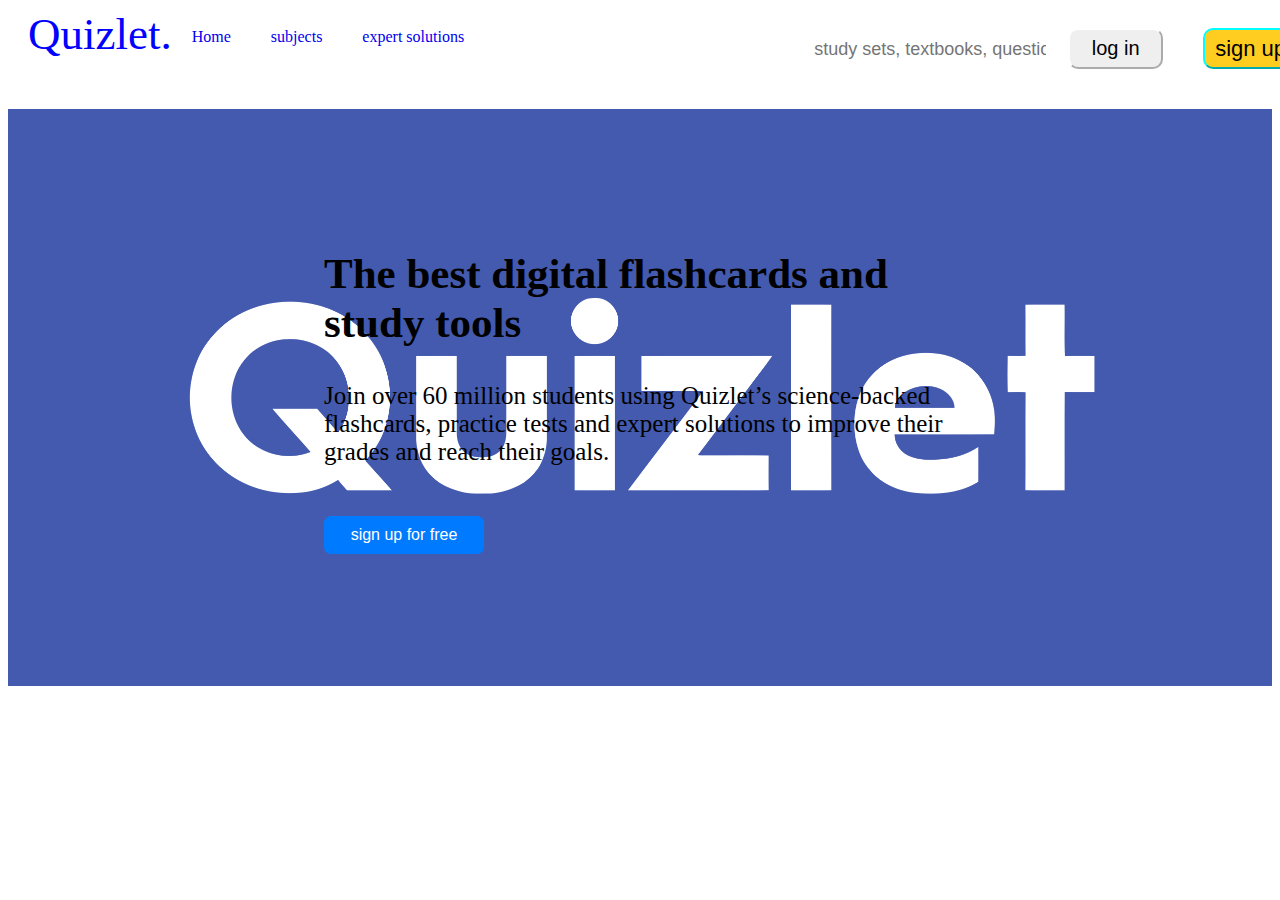
==== index.html @ 700535e7 "htf" ====
<!DOCTYPE html>
<html lang="en">
<head>
  <meta charset="UTF-8">
  <meta name="viewport" content="width=device-width, initial-scale=1.0">
  <title>Quizlet</title>
  <link rel="stylesheet" href="style.css">
</head>
<body>
  <div class="container">
      <label class="logo">Quizlet.</label>
        <li> <a href="#">Home</a></li>
        <li> <a href="#">subjects</a></li>
        <li> <a class="a11" href="#">expert solutions</a></li>
      <form>
        <input type="text" placeholder="study sets, textbooks, questions">
      </form>
    <div class="butoni">
      <a class="a1" href="login.html"><button class="log-in">log in</button></a>
      <a href=""><button class="sign-up">sign up</button></a>
    </div>
  </div>
    <div class="image-container">
      <img class="img1" src="quizlet.png" alt="quizlet">
      <div class="content">
        <h1>The best digital
        flashcards and
        study tools</h1>
        <p>Join over 60 million students using Quizlet’s science-backed flashcards, practice tests and expert solutions to improve their grades and reach their goals.</p>
          <button class="boom">sign up for free</button>
      </div>
    </div>
  
</body>
</html>
---- style.css ----
.img1 {
  height: 700px;
  width: 100%;
  padding-top: 20px;
}
.image-container {
  position: relative;
  display: inline-block;
}

.image-container img {
  width: 100%;
  height: auto;
  display: block;
}

.content {
  position: absolute;
  top: 50%;
  left: 50%;
  transform: translate(-50%, -50%);
  color:  black;
  display: flex;
  flex-direction: column;

}

.content h1 {
  font-size: 43px;
  margin-bottom: 10px;
}

.content p {
  font-size: 25px;
  margin-bottom: 20px;
}

.content button {
  background-color: #007bff;
  color: white;
  padding: 10px 20px;
  border: none;
  border-radius: 7px;
  cursor: pointer;
  font-size: 16px;
  width: 160px; 
  margin-top: 30px;
}
.sign-up {
  height: 41px;
  width: 95px;
  font-size: 22px;
  background-color: #ffcd1f;
  border-radius: 10px;
  border-color: aqua;
 
}
.log-in {
  height: 41px;
  width: 95px;
  border-color: #fff;
  border-radius: 10px;
  box-shadow: none;
  font-size: 20px;
}
.log-in:hover {
  cursor: pointer;
  background-color: white;
}
.sign-up:hover {
  cursor: pointer;
  background-color: rgb(220, 235, 157);
}
.butoni {
  
  display: flex;
  float: right;
}
.boom:hover {
background-color: blue;
}
.container {
  display: flex;
  
  
}
form {
  width: 1050px;
  height: 35px;
  display: flex;
  margin-left: 300px;
  padding-top: 24px;
}
form input{
  flex: 1;
  border: none;
  outline: nones;
  border-radius: 30px;
  font-size: 18px;
  padding-left: 30px;
}
nav {
  text-decoration: none;
  list-style: none;
  box-sizing: border-box;
}
.logo{
  color: blue;
  font-size: 45px;
  padding-left: 20px;
}
a {
  text-decoration: none;
  padding: 20px;
}
li {
  list-style: none;
}
a {
  display: flex;
}
.a11 {
  white-space: nowrap;
  overflow: hidden;
  text-overflow: ellipsis;
}
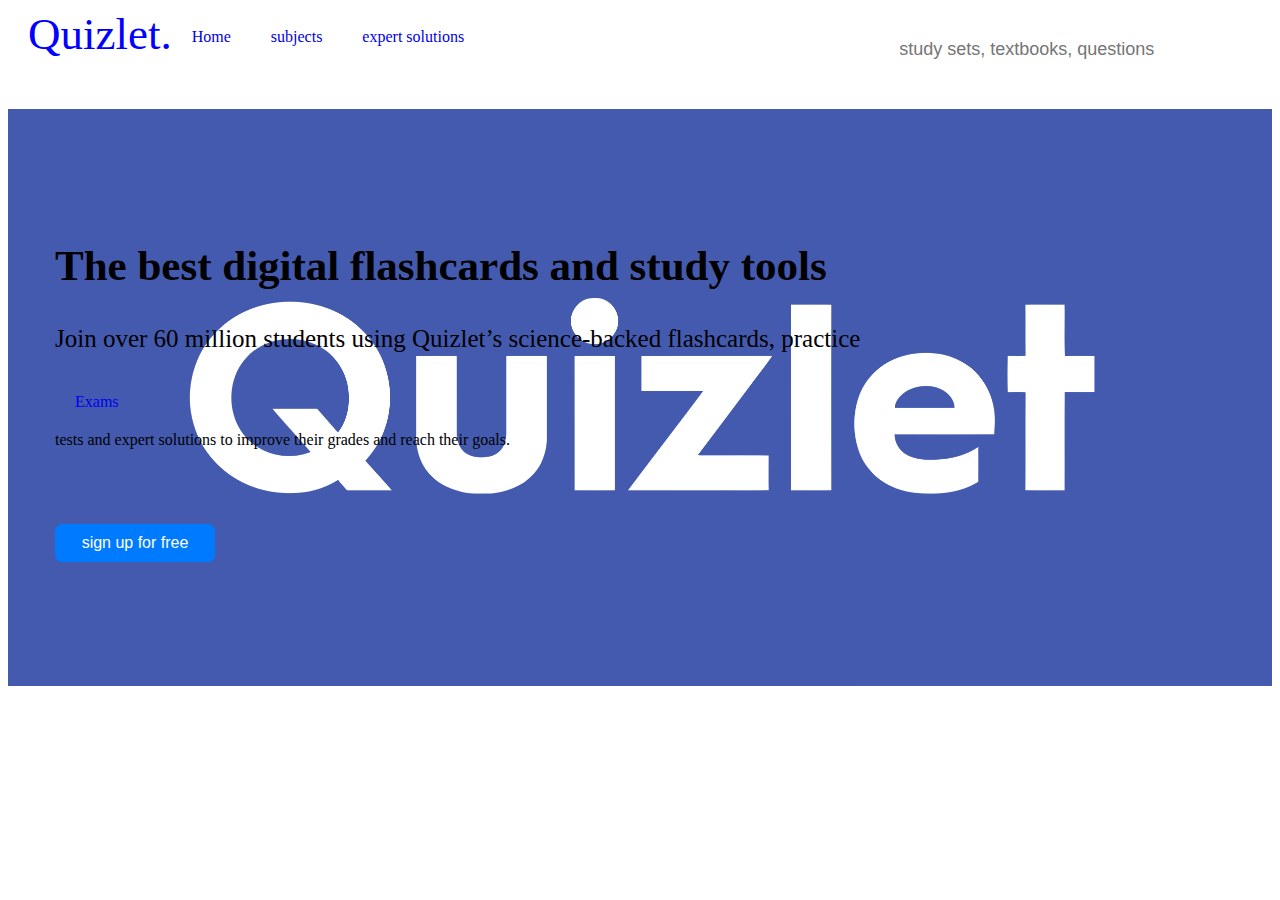
==== commit f5ad633e: "tg" ====
--- a/index.html
+++ b/index.html
@@ -10,14 +10,17 @@
   <div class="container">
       <label class="logo">Quizlet.</label>
         <li> <a href="#">Home</a></li>
-        <li> <a href="#">subjects</a></li>
+        <li>
+           <a href="#">subjects</a>
+        </li>
         <li> <a class="a11" href="#">expert solutions</a></li>
+  
       <form>
         <input type="text" placeholder="study sets, textbooks, questions">
       </form>
     <div class="butoni">
       <a class="a1" href="login.html"><button class="log-in">log in</button></a>
-      <a href=""><button class="sign-up">sign up</button></a>
+      <a href=""><button class="sign-up">sign up</button></a> 
     </div>
   </div>
     <div class="image-container">
@@ -26,7 +29,7 @@
         <h1>The best digital
         flashcards and
         study tools</h1>
-        <p>Join over 60 million students using Quizlet’s science-backed flashcards, practice tests and expert solutions to improve their grades and reach their goals.</p>
+        <p>Join over 60 million students using Quizlet’s science-backed flashcards, practice<li><a href="#">Exams</a></li> tests and expert solutions to improve their grades and reach their goals.</p>
           <button class="boom">sign up for free</button>
       </div>
     </div>
--- a/style.css
+++ b/style.css
@@ -6,12 +6,15 @@
 .image-container {
   position: relative;
   display: inline-block;
+  
 }
 
 .image-container img {
   width: 100%;
   height: auto;
   display: block;
+  max-width: 100%;
+  height: auto;
 }
 
 .content {
@@ -22,7 +25,8 @@
   color:  black;
   display: flex;
   flex-direction: column;
-
+  max-width: 1170px;
+  width: 100%;
 }
 
 .content h1 {
@@ -72,7 +76,7 @@
   background-color: rgb(220, 235, 157);
 }
 .butoni {
-  
+  padding-left: 100px;
   display: flex;
   float: right;
 }
@@ -81,23 +85,26 @@
 }
 .container {
   display: flex;
-  
+max-width: 1170px;
+width: 100%;
+ 
   
 }
 form {
-  width: 1050px;
   height: 35px;
   display: flex;
-  margin-left: 300px;
+  margin-left: 400px;
   padding-top: 24px;
 }
-form input{
+form input{ 
   flex: 1;
   border: none;
   outline: nones;
   border-radius: 30px;
   font-size: 18px;
-  padding-left: 30px;
+  padding-right: 180px;
+  padding-left: 15px;
+  width: 300px ;
 }
 nav {
   text-decoration: none;
@@ -123,4 +130,4 @@
   white-space: nowrap;
   overflow: hidden;
   text-overflow: ellipsis;
-}+}
